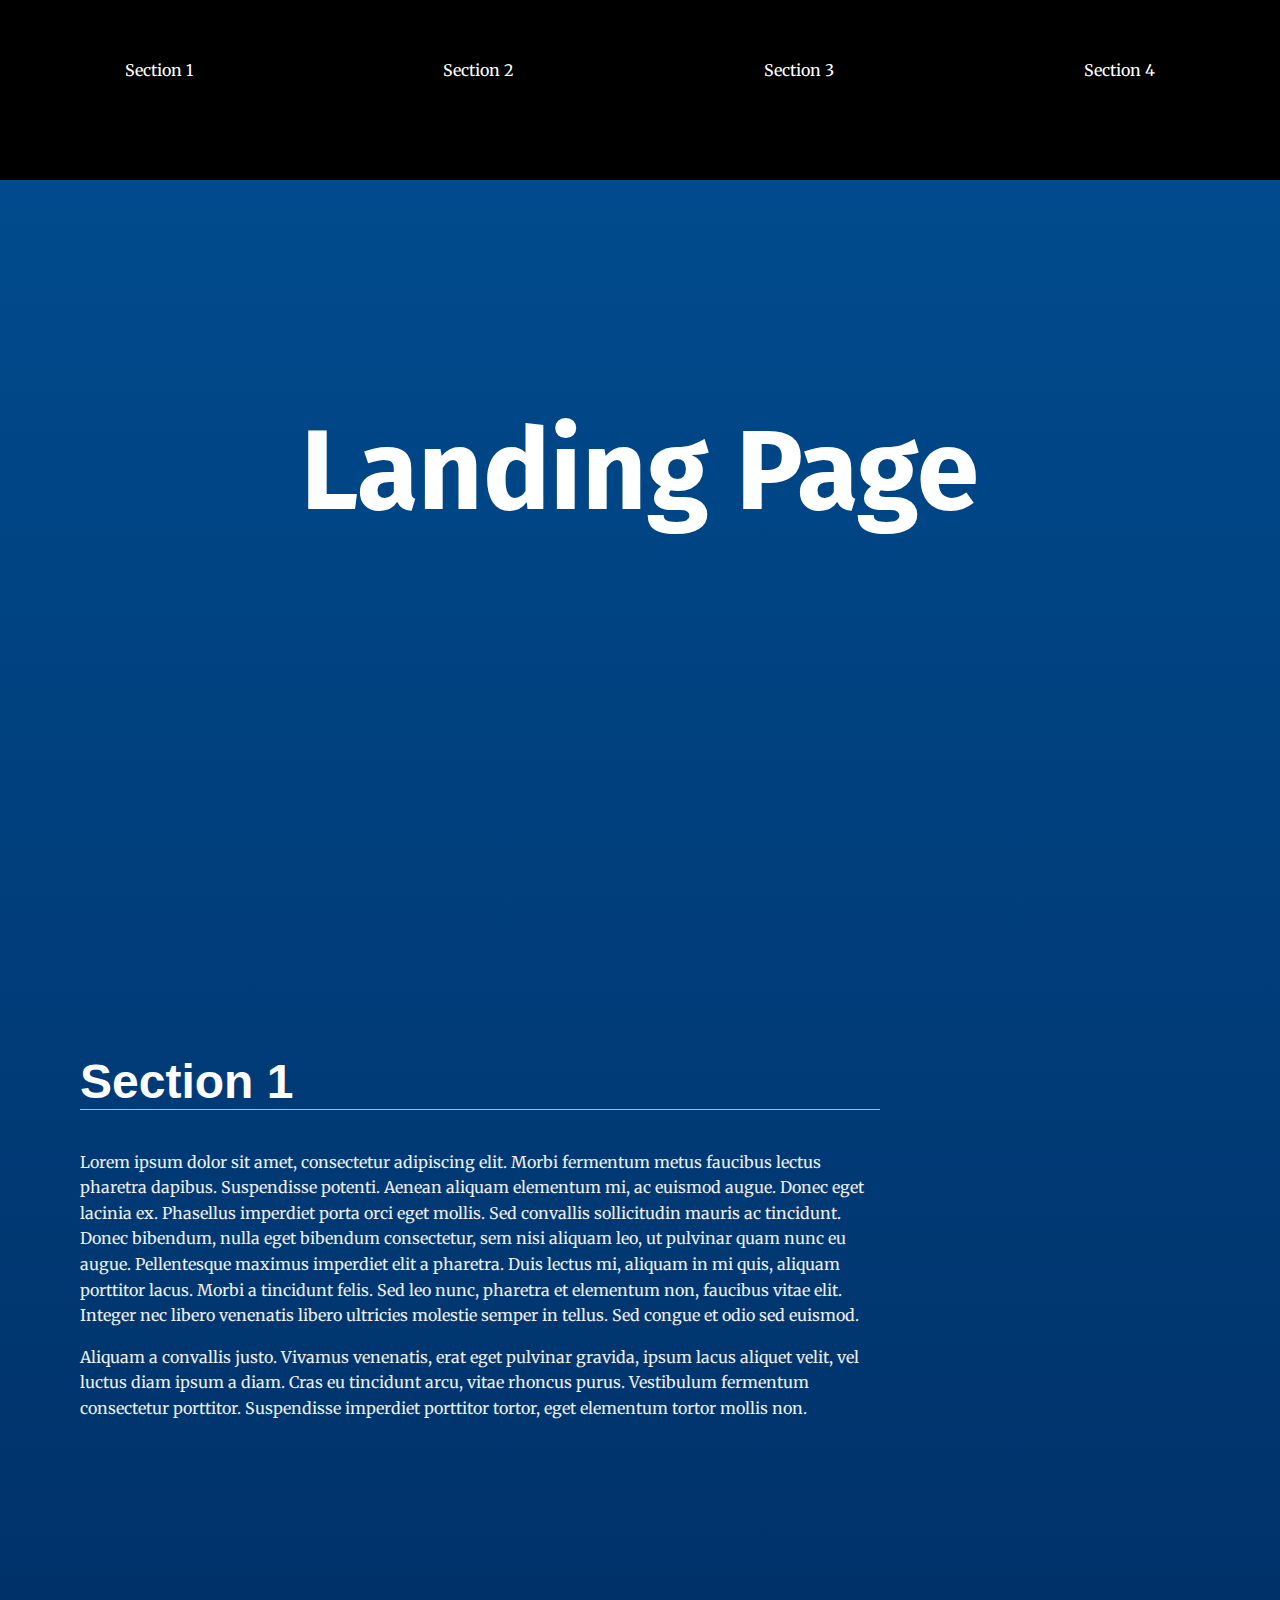
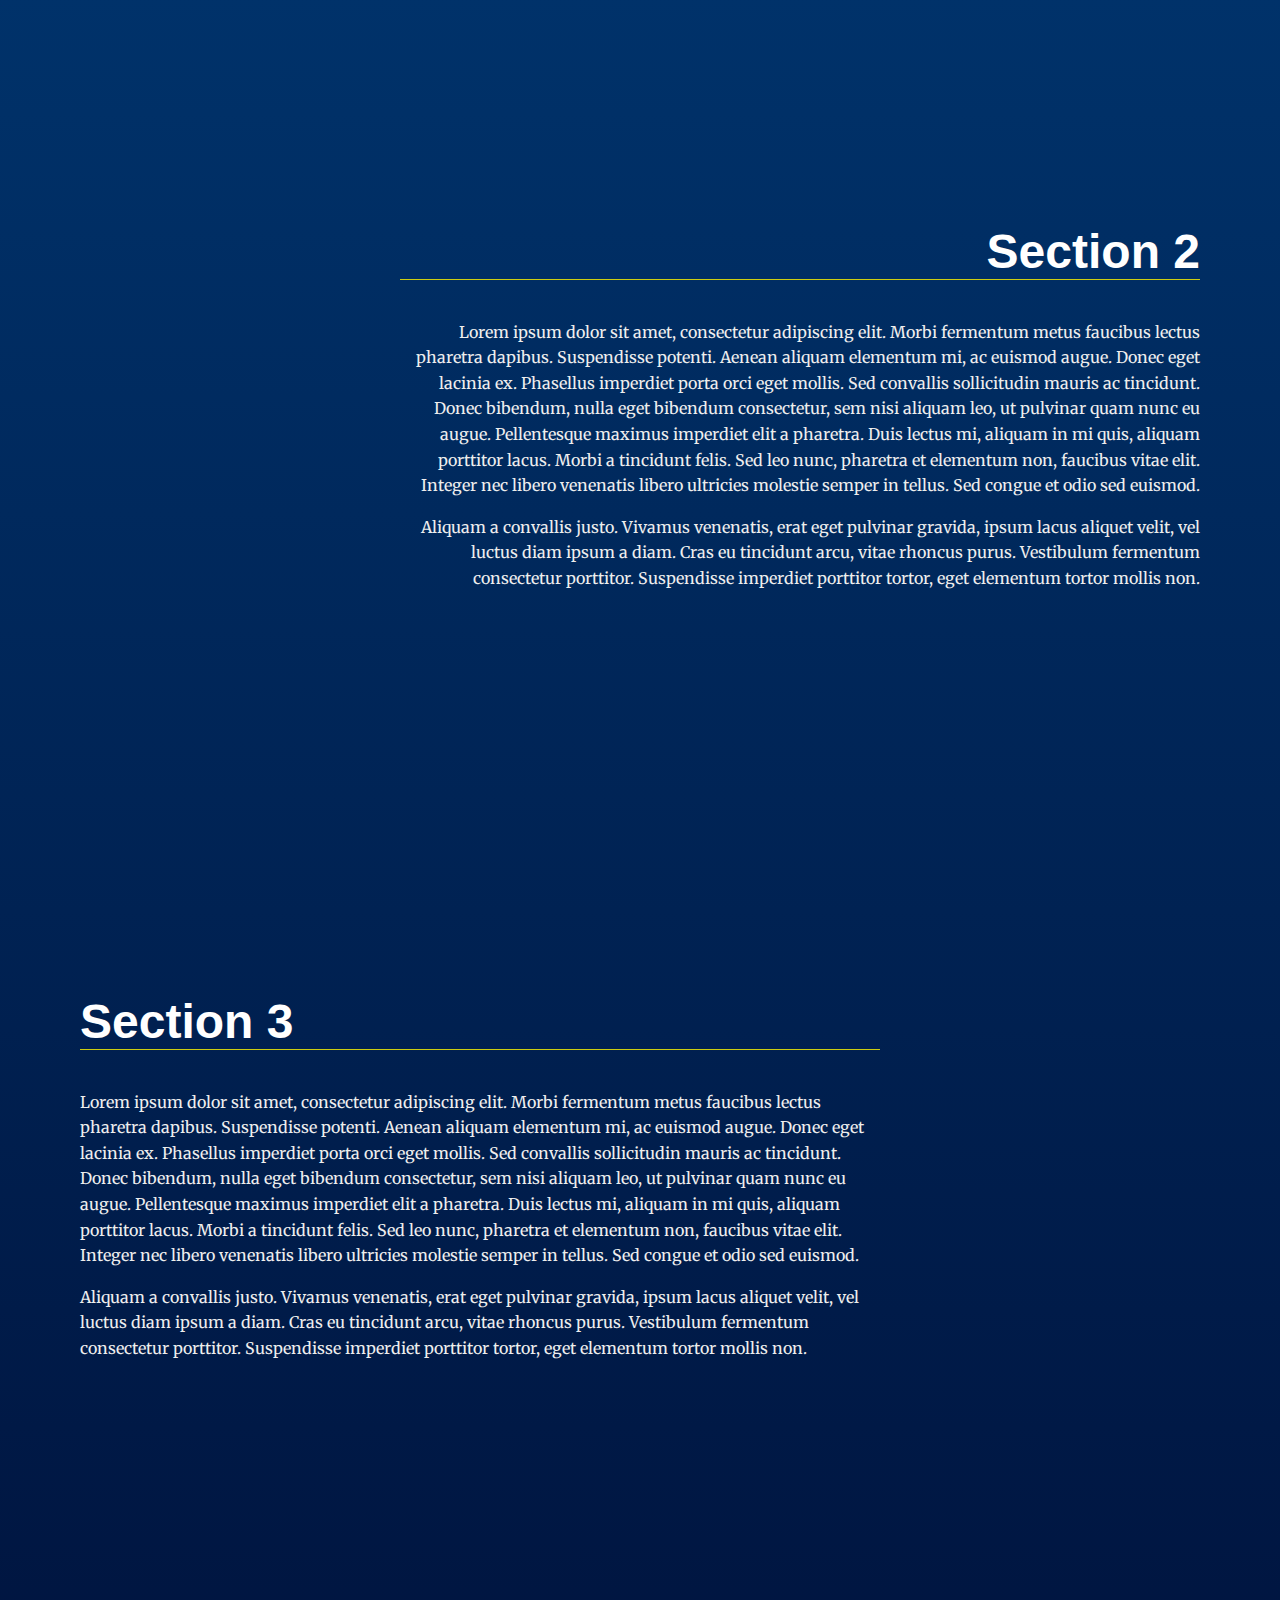
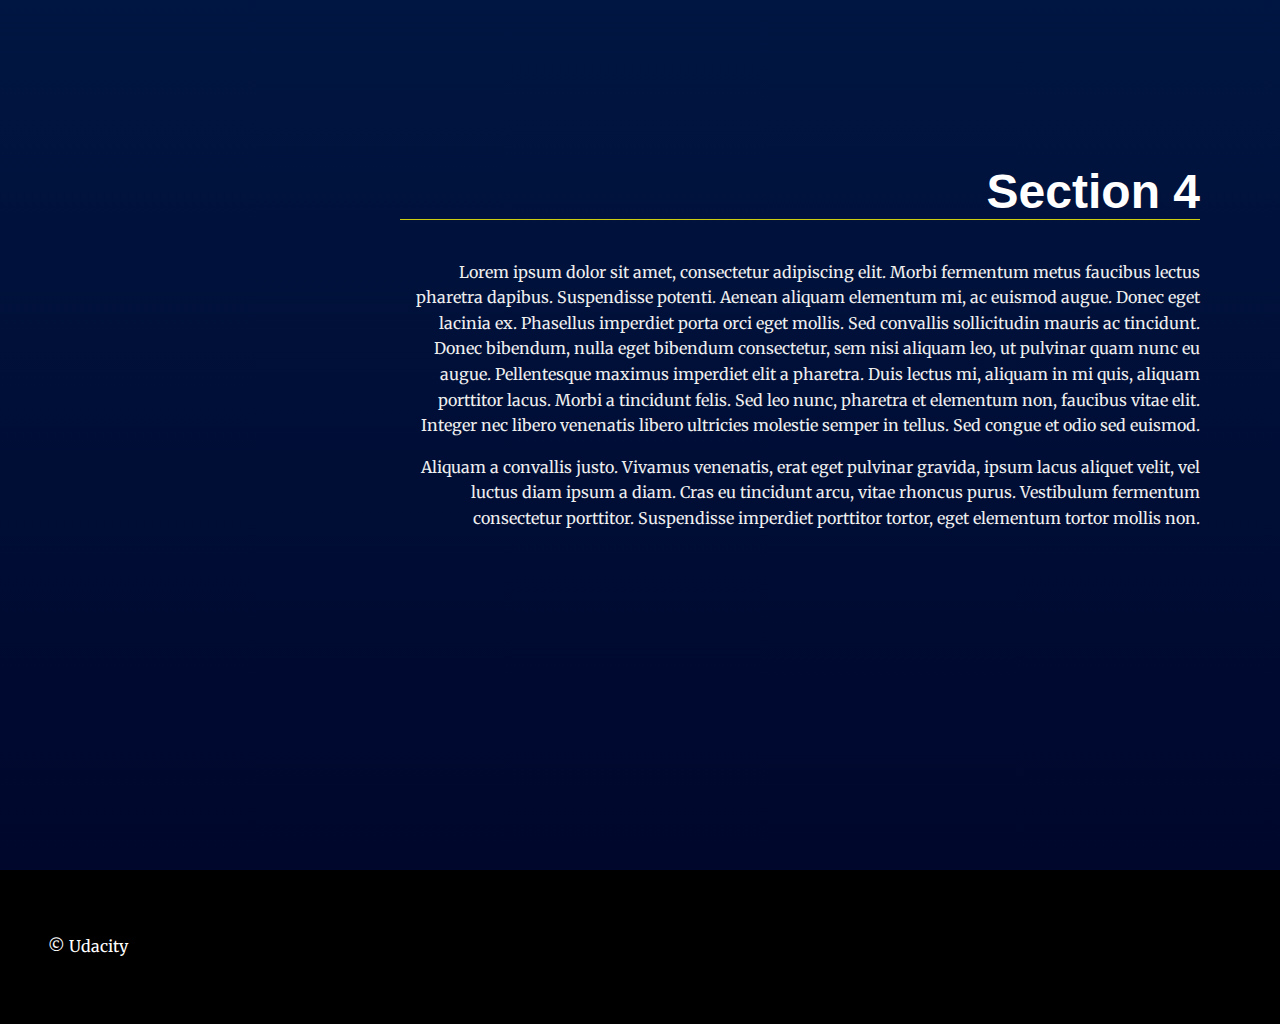
==== P1-Landing-Page/index.html @ 1a3c3875 "first commit" ====
<!DOCTYPE html>
<html lang="en">
<head>
  <meta charset="UTF-8">
  <meta name="viewport" content="width=device-width, initial-scale=1.0">
  <meta http-equiv="X-UA-Compatible" content="ie=edge">
  <title>Manipulating the DOM</title>
  <link href="https://fonts.googleapis.com/css?family=Fira+Sans:900|Merriweather&display=swap" rel="stylesheet">
  <link href="css/styles.css" rel="stylesheet">
  <script defer src="./js/app.js"></script>
</head>
<body>
  <header class="page__header">
    <nav class="navbar__menu">
      <ul id="navbar__list"></ul>
    </nav>
  </header>
  <main>
    <header class="main__hero">
      <h1>Landing Page</h1>
    </header>
    <section id="section1" data-nav="Section 1">
      <div class="landing__container">
        <h2>Section 1</h2>
        <p>
          Lorem ipsum dolor sit amet, consectetur adipiscing elit. Morbi fermentum metus faucibus lectus pharetra dapibus. Suspendisse potenti. Aenean aliquam elementum mi, ac euismod augue. Donec eget lacinia ex. Phasellus imperdiet porta orci eget mollis. Sed convallis sollicitudin mauris ac tincidunt. Donec bibendum, nulla eget bibendum consectetur, sem nisi aliquam leo, ut pulvinar quam nunc eu augue. Pellentesque maximus imperdiet elit a pharetra. Duis lectus mi, aliquam in mi quis, aliquam porttitor lacus. Morbi a tincidunt felis. Sed leo nunc, pharetra et elementum non, faucibus vitae elit. Integer nec libero venenatis libero ultricies molestie semper in tellus. Sed congue et odio sed euismod.</p>

        <p>
          Aliquam a convallis justo. Vivamus venenatis, erat eget pulvinar gravida, ipsum lacus aliquet velit, vel luctus diam ipsum a diam. Cras eu tincidunt arcu, vitae rhoncus purus. Vestibulum fermentum consectetur porttitor. Suspendisse imperdiet porttitor tortor, eget elementum tortor mollis non. </p>
      </div>
    </section>
    <section id="section2" data-nav="Section 2">
      <div class="landing__container">
        <h2>Section 2</h2>
        <p>
          Lorem ipsum dolor sit amet, consectetur adipiscing elit. Morbi fermentum metus faucibus lectus pharetra dapibus. Suspendisse potenti. Aenean aliquam elementum mi, ac euismod augue. Donec eget lacinia ex. Phasellus imperdiet porta orci eget mollis. Sed convallis sollicitudin mauris ac tincidunt. Donec bibendum, nulla eget bibendum consectetur, sem nisi aliquam leo, ut pulvinar quam nunc eu augue. Pellentesque maximus imperdiet elit a pharetra. Duis lectus mi, aliquam in mi quis, aliquam porttitor lacus. Morbi a tincidunt felis. Sed leo nunc, pharetra et elementum non, faucibus vitae elit. Integer nec libero venenatis libero ultricies molestie semper in tellus. Sed congue et odio sed euismod.</p>

        <p>
          Aliquam a convallis justo. Vivamus venenatis, erat eget pulvinar gravida, ipsum lacus aliquet velit, vel luctus diam ipsum a diam. Cras eu tincidunt arcu, vitae rhoncus purus. Vestibulum fermentum consectetur porttitor. Suspendisse imperdiet porttitor tortor, eget elementum tortor mollis non.</p>
      </div>
    </section>
    <section id="section3" data-nav="Section 3">
      <div class="landing__container">
        <h2>Section 3</h2>
        <p>
          Lorem ipsum dolor sit amet, consectetur adipiscing elit. Morbi fermentum metus faucibus lectus pharetra dapibus. Suspendisse potenti. Aenean aliquam elementum mi, ac euismod augue. Donec eget lacinia ex. Phasellus imperdiet porta orci eget mollis. Sed convallis sollicitudin mauris ac tincidunt. Donec bibendum, nulla eget bibendum consectetur, sem nisi aliquam leo, ut pulvinar quam nunc eu augue. Pellentesque maximus imperdiet elit a pharetra. Duis lectus mi, aliquam in mi quis, aliquam porttitor lacus. Morbi a tincidunt felis. Sed leo nunc, pharetra et elementum non, faucibus vitae elit. Integer nec libero venenatis libero ultricies molestie semper in tellus. Sed congue et odio sed euismod.</p>

        <p>
          Aliquam a convallis justo. Vivamus venenatis, erat eget pulvinar gravida, ipsum lacus aliquet velit, vel luctus diam ipsum a diam. Cras eu tincidunt arcu, vitae rhoncus purus. Vestibulum fermentum consectetur porttitor. Suspendisse imperdiet porttitor tortor, eget elementum tortor mollis non.</p>
      </div>
    </section>
	    <section id="section4" data-nav="Section 4">
      <div class="landing__container">
        <h2>Section 4</h2>
        <p>
          Lorem ipsum dolor sit amet, consectetur adipiscing elit. Morbi fermentum metus faucibus lectus pharetra dapibus. Suspendisse potenti. Aenean aliquam elementum mi, ac euismod augue. Donec eget lacinia ex. Phasellus imperdiet porta orci eget mollis. Sed convallis sollicitudin mauris ac tincidunt. Donec bibendum, nulla eget bibendum consectetur, sem nisi aliquam leo, ut pulvinar quam nunc eu augue. Pellentesque maximus imperdiet elit a pharetra. Duis lectus mi, aliquam in mi quis, aliquam porttitor lacus. Morbi a tincidunt felis. Sed leo nunc, pharetra et elementum non, faucibus vitae elit. Integer nec libero venenatis libero ultricies molestie semper in tellus. Sed congue et odio sed euismod.</p>

        <p>
          Aliquam a convallis justo. Vivamus venenatis, erat eget pulvinar gravida, ipsum lacus aliquet velit, vel luctus diam ipsum a diam. Cras eu tincidunt arcu, vitae rhoncus purus. Vestibulum fermentum consectetur porttitor. Suspendisse imperdiet porttitor tortor, eget elementum tortor mollis non.</p>
      </div>
    </section>
  </main>
  <footer class="page__footer">
    <p>&copy Udacity</p>
  </footer>

  <a class="backToTop" onclick="scrollToTop()">&uarr;</a>
</body>
</html>
---- P1-Landing-Page/css/styles.css ----
body {
    background: #1a2a6c;
    background: linear-gradient(to top, #000428, #004e92);
    margin: 0;
    font-family: 'Merriweather', serif;
    color: #fff;
}


/* Typeography General*/
h1 {
    font-family: 'Fira Sans', sans-serif;
    font-size: 3em;
    margin: 2em 1rem;
}

@media only screen and (min-width: 35em){
    h1 {
        font-size: 7em;
        margin: 2em 4rem 1em;
    }
}

h2 {
    border-bottom: 1px solid #cc1;
    font-family: 'Oxygen', Sans-Serif;
    font-size: 3em;
    color: #fff;
}

p {
    line-height: 1.6em;
    color: #eee;
}

/* ---- Layout Rules ---- */
main {
    margin: 10vh 1em 10vh;
}

.main__hero {
    min-height: 80vh;
    text-align: center;
    padding-block-start: 10vh;
}

section {
    margin: 50px 0;
    min-height: 80vh;
    position: relative;
    transition: 2s ease-in-out;
}


/* ---- Module Rules ---- */

/* Navigation Styles*/
.navbar__menu {
    margin: 0;
    height: 20vh;
    background-color: #000;
}

.navbar__menu ul {
    margin: 0;
    width: 100%;
    height: 100%;
    display: flex;
    padding-left: 0;
    justify-content: space-around;
}

.navbar__menu li {
    cursor: pointer;
    display: inline-block;
    padding-block-start: 60px;
}

.navbar__menu .menu__link {
    display: block;
    padding: 1em;
    font-weight: bold;
    text-decoration: none;
    color: #000;
}

.navbar__menu .menu__link:hover {
    background: #333;
    color: #fff;
    transition: ease 0.3s all;
}

/* Header Styles */
.page__header {
    background: #fff;
    position: fixed;
    top: 0;
    width: 100%;
    z-index: 5;
}

/* Footer Styles */
.page__footer {
    background: #000;
    padding: 3em;
    color: #fff;
}

.page__footer p{
    color: #fff;
}


/* Back to top Styles */
.backToTop {
  opacity: 0;
  color: #000;
  right: 40px;
  width: 50px;
  height: 50px;
  bottom: 800px;
  display: grid;
  z-index: 10000;
  cursor: pointer;
  position: fixed;
  font-size: 2.2em;
  font-weight: 600;
  text-align: center;
  visibility: hidden;
  border-radius: 50%;
  align-items: center;
  background-color: #fff;
  justify-content: center;
  transition: 0.5s ease-in-out;
}

.backToTop--active {
  opacity: 1;
  bottom: 40px;
  visibility: visible;
}

/* ---- Theme Rules ---- */
/* Landing Container Styles */
.landing__container {
    padding: 1em;
    text-align: left;
}

@media only screen and (min-width: 35em){
    .landing__container {
        max-width: 50em;
        padding: 4em;
    }
}

section:nth-of-type(even) .landing__container {
    margin-right: 0;
    margin-left: auto;
    text-align: right;
}

/* Background Circles */
section:nth-of-type(odd) .landing__container::before {
    content: '';
    background: rgba(255, 255, 255, 0.187);
    position: absolute;
    z-index: -5;
    width: 20vh;
    height: 20vh;
    border-radius: 50%;
    opacity: 0;
    transition: ease 0.5s all;
}

section:nth-of-type(even) .landing__container::before {
    content: '';
    background: rgb(255,255,255);
    background: linear-gradient(0deg, rgba(255,255,255,.1) 0%, rgba(255,255,255,.2) 100%);
    position: absolute;
    top: 3em;
    right: 3em;
    z-index: -5;
    width: 10vh;
    height: 10vh;
    border-radius: 50%;
    opacity: 0;
    transition: ease 0.5s all;
}

section:nth-of-type(3n) .landing__container::after {
    content: '';
    background: rgb(255,255,255);
    background: linear-gradient(0deg, rgba(255,255,255,.1) 0%, rgba(255,255,255,.2) 100%);
    position: absolute;
    right: 0;
    bottom: 0;
    z-index: -5;
    width: 10vh;
    height: 10vh;
    border-radius: 50%;
    opacity: 0;
    transition: ease 0.5s all;
}

section:nth-of-type(3n + 1) .landing__container::after {
    content: '';
    background: rgb(255,255,255);
    background: linear-gradient(0deg, rgba(255,255,255,.1) 0%, rgba(255,255,255,.2) 100%);
    position: absolute;
    right: 20vw;
    bottom: -5em;
    z-index: -5;
    width: 15vh;
    height: 15vh;
    border-radius: 50%;
    opacity: 0;
    transition: ease 0.5s all;
}


/* ---- Theme State Rules ---- */
/* Section Active Styles */
section.section--active {
    background-color: rgba(0, 0, 0, 0.3);
}

section.section--active .landing__container::before {
    opacity: 1;
    animation: rotate 4s linear 0s infinite forwards;
}

section.section--active .landing__container::after {
    opacity: 1;
    animation: rotate 5s linear 0s infinite forwards reverse;
}

/* Section Active Styles Keyframe Animations */
@keyframes rotate {
	from {
		transform: rotate(0deg)
		           translate(-1em)
		           rotate(0deg);
	}
	to {
		transform: rotate(360deg)
		           translate(-1em)
		           rotate(-360deg);
	}
}
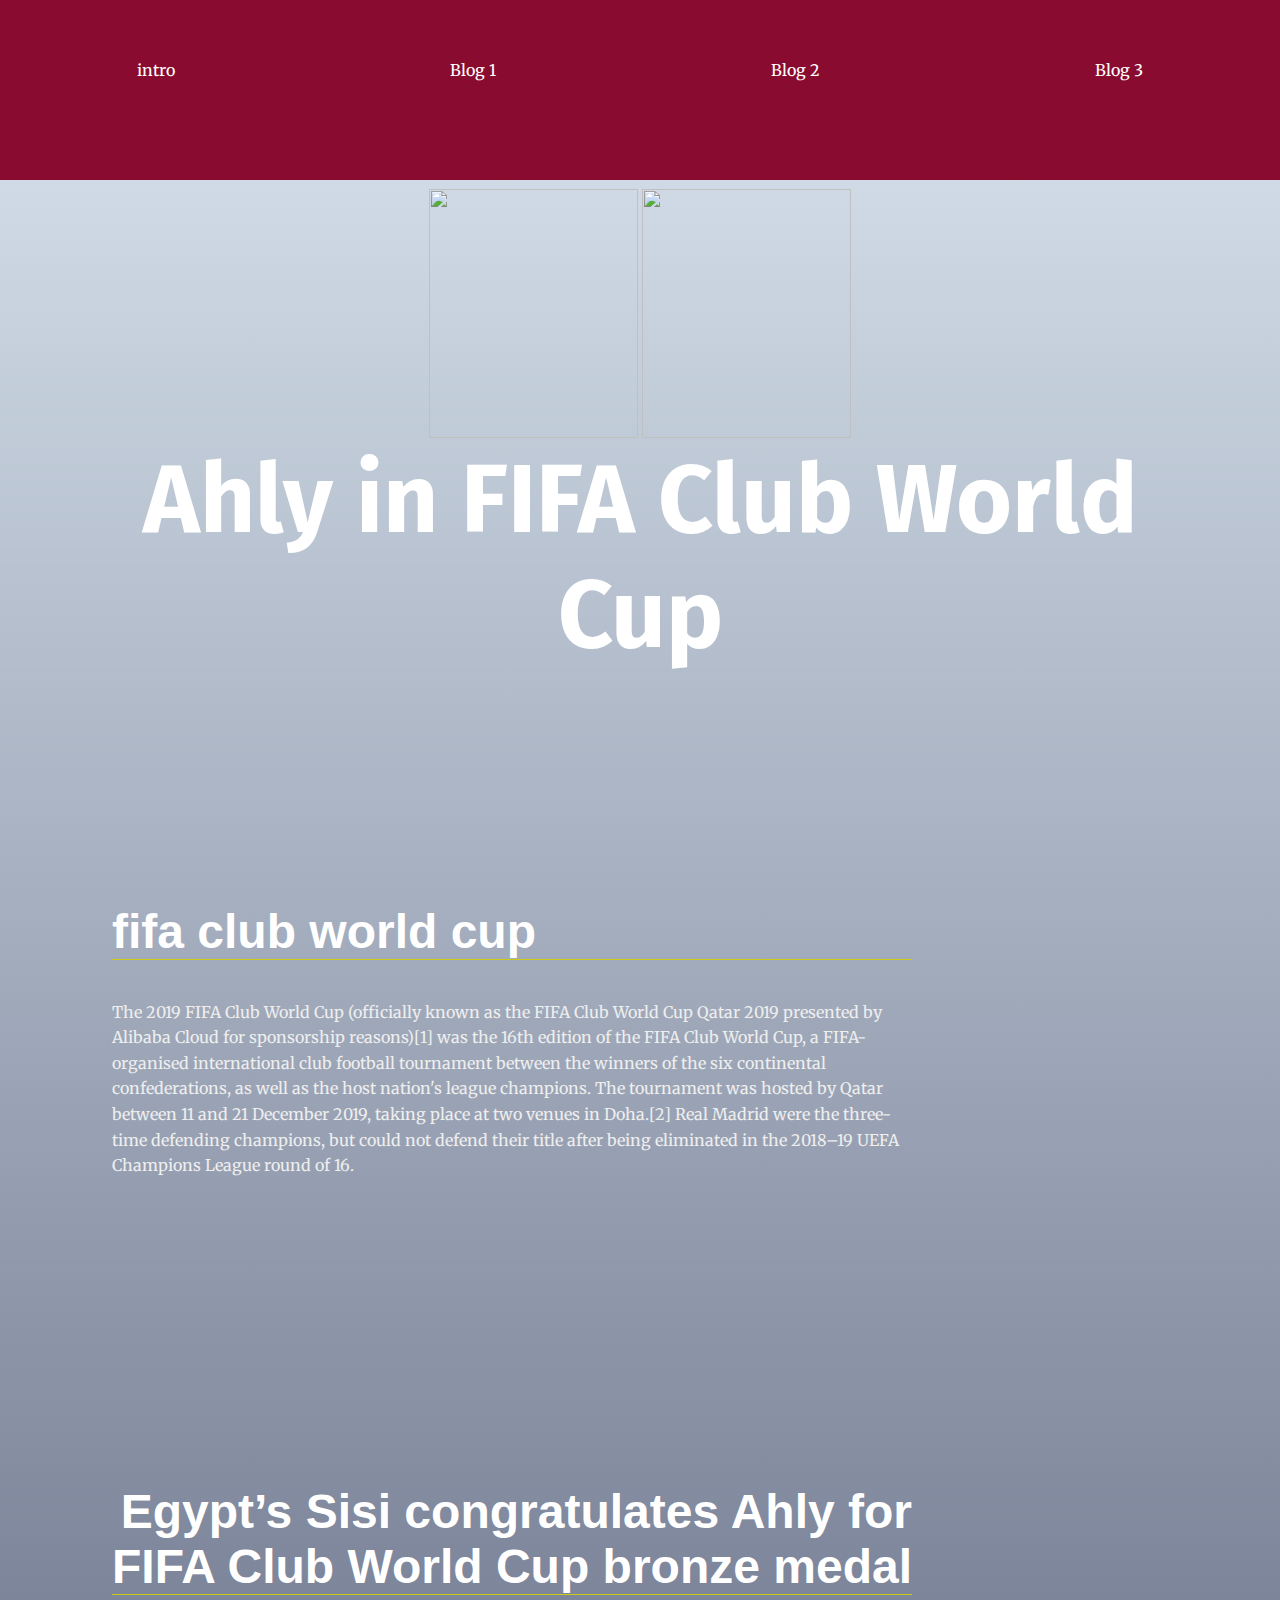
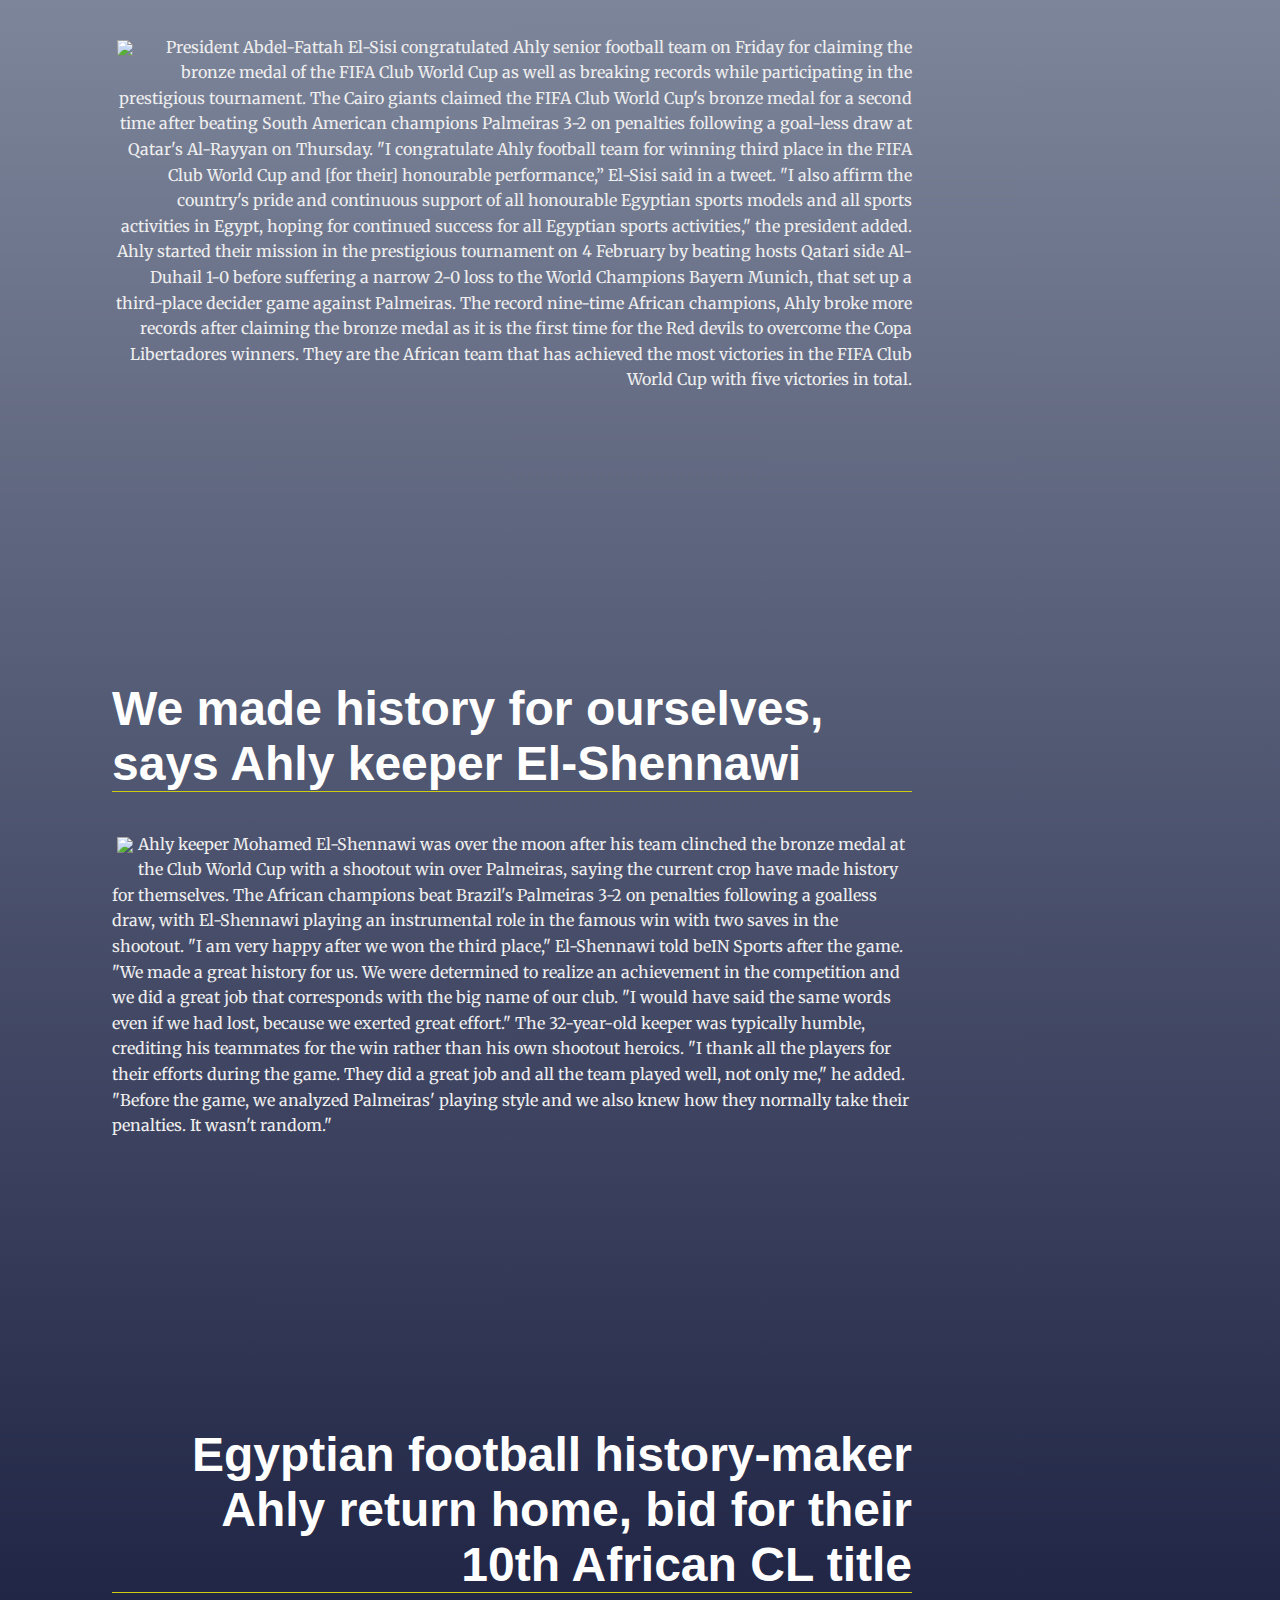
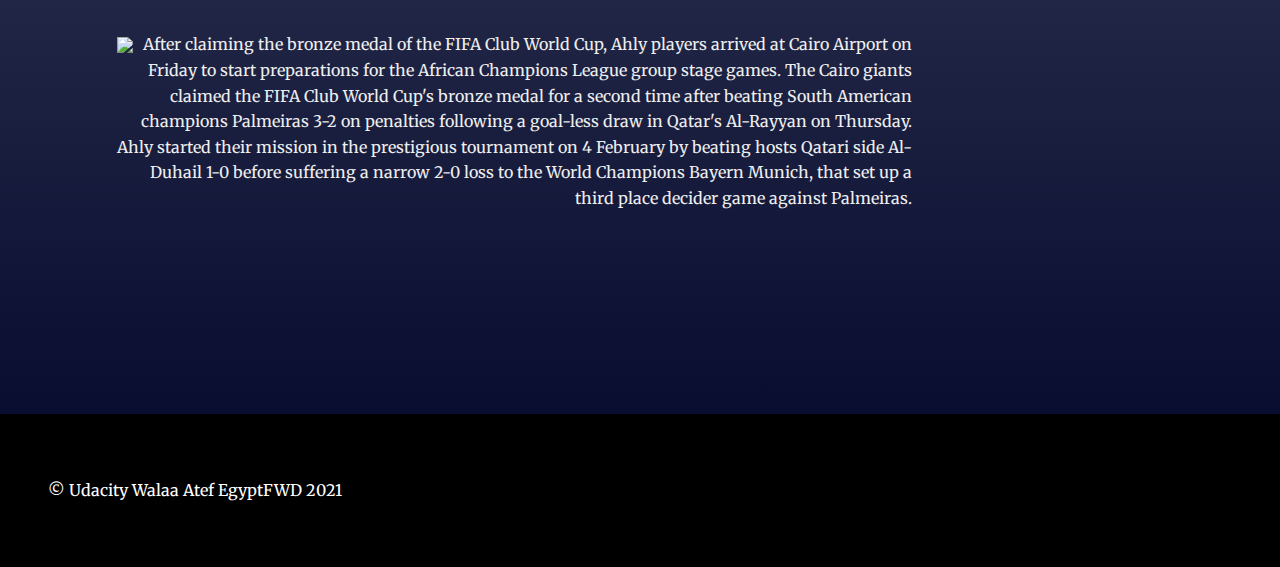
==== commit c195a175: "Second Submission" ====
--- a/P1-Landing-Page/index.html
+++ b/P1-Landing-Page/index.html
@@ -4,7 +4,7 @@
   <meta charset="UTF-8">
   <meta name="viewport" content="width=device-width, initial-scale=1.0">
   <meta http-equiv="X-UA-Compatible" content="ie=edge">
-  <title>Manipulating the DOM</title>
+  <title>Walaa Atef Egypt FWD 2021 -- fifa club world cup</title>
   <link href="https://fonts.googleapis.com/css?family=Fira+Sans:900|Merriweather&display=swap" rel="stylesheet">
   <link href="css/styles.css" rel="stylesheet">
   <script defer src="./js/app.js"></script>
@@ -16,54 +16,82 @@
     </nav>
   </header>
   <main>
-    <header class="main__hero">
-      <h1>Landing Page</h1>
+    <header class="main_b">
+	<img  class="mimg" src="https://upload.wikimedia.org/wikipedia/en/thumb/9/96/2019_FIFA_Club_World_Cup_emblem.svg/209px-2019_FIFA_Club_World_Cup_emblem.svg.png"/>
+      	<img  class="mimg" src="https://upload.wikimedia.org/wikipedia/fr/8/80/Al_Ahly_SC_%28logo%29.svg"/>
+
+	  <h1>Ahly in FIFA Club World Cup</h1>
     </header>
-    <section id="section1" data-nav="Section 1">
+    <section id="section1" data-nav="intro">
       <div class="landing__container">
-        <h2>Section 1</h2>
+        <h2>fifa club world cup</h2>
         <p>
-          Lorem ipsum dolor sit amet, consectetur adipiscing elit. Morbi fermentum metus faucibus lectus pharetra dapibus. Suspendisse potenti. Aenean aliquam elementum mi, ac euismod augue. Donec eget lacinia ex. Phasellus imperdiet porta orci eget mollis. Sed convallis sollicitudin mauris ac tincidunt. Donec bibendum, nulla eget bibendum consectetur, sem nisi aliquam leo, ut pulvinar quam nunc eu augue. Pellentesque maximus imperdiet elit a pharetra. Duis lectus mi, aliquam in mi quis, aliquam porttitor lacus. Morbi a tincidunt felis. Sed leo nunc, pharetra et elementum non, faucibus vitae elit. Integer nec libero venenatis libero ultricies molestie semper in tellus. Sed congue et odio sed euismod.</p>
+The 2019 FIFA Club World Cup (officially known as the FIFA Club World Cup Qatar 2019 presented by Alibaba Cloud for sponsorship reasons)[1] was the 16th edition of the FIFA Club World Cup, a FIFA-organised international club football tournament between the winners of the six continental confederations, as well as the host nation's league champions. The tournament was hosted by Qatar between 11 and 21 December 2019, taking place at two venues in Doha.[2]
 
+Real Madrid were the three-time defending champions, but could not defend their title after being eliminated in the 2018–19 UEFA Champions League round of 16.
         <p>
-          Aliquam a convallis justo. Vivamus venenatis, erat eget pulvinar gravida, ipsum lacus aliquet velit, vel luctus diam ipsum a diam. Cras eu tincidunt arcu, vitae rhoncus purus. Vestibulum fermentum consectetur porttitor. Suspendisse imperdiet porttitor tortor, eget elementum tortor mollis non. </p>
+		
       </div>
     </section>
-    <section id="section2" data-nav="Section 2">
+    <section id="b1" data-nav="Blog 1">
       <div class="landing__container">
-        <h2>Section 2</h2>
+        <h2>Egypt’s Sisi congratulates Ahly for FIFA Club World Cup bronze medal</h2>
         <p>
-          Lorem ipsum dolor sit amet, consectetur adipiscing elit. Morbi fermentum metus faucibus lectus pharetra dapibus. Suspendisse potenti. Aenean aliquam elementum mi, ac euismod augue. Donec eget lacinia ex. Phasellus imperdiet porta orci eget mollis. Sed convallis sollicitudin mauris ac tincidunt. Donec bibendum, nulla eget bibendum consectetur, sem nisi aliquam leo, ut pulvinar quam nunc eu augue. Pellentesque maximus imperdiet elit a pharetra. Duis lectus mi, aliquam in mi quis, aliquam porttitor lacus. Morbi a tincidunt felis. Sed leo nunc, pharetra et elementum non, faucibus vitae elit. Integer nec libero venenatis libero ultricies molestie semper in tellus. Sed congue et odio sed euismod.</p>
+			<img class="bimg" src="http://english.ahram.org.eg/Media/News/2021/2/12/2021-637487413995904044-590.jpg"/>
+			President Abdel-Fattah El-Sisi congratulated Ahly senior football team on Friday for claiming the bronze medal of the FIFA Club World Cup as well as breaking records while participating in the prestigious tournament.
 
+			The Cairo giants claimed the FIFA Club World Cup's bronze medal for a second time after beating South American champions Palmeiras 3-2 on penalties following a goal-less draw at Qatar's Al-Rayyan on Thursday.
+
+			"I congratulate Ahly football team for winning third place in the FIFA Club World Cup and [for their] honourable performance,” El-Sisi said in a tweet.
+
+			"I also affirm the country's pride and continuous support of all honourable Egyptian sports models and all sports activities in Egypt, hoping for continued success for all Egyptian sports activities," the president added.
+
+			Ahly started their mission in the prestigious tournament on 4 February by beating hosts Qatari side Al-Duhail 1-0 before suffering a narrow 2-0 loss to the World Champions Bayern Munich, that set up a third-place decider game against Palmeiras.
+
+			The record nine-time African champions, Ahly broke more records after claiming the bronze medal as it is the first time for the Red devils to overcome the Copa Libertadores winners. They are the African team that has achieved the most victories in the FIFA Club World Cup with five victories in total.
         <p>
-          Aliquam a convallis justo. Vivamus venenatis, erat eget pulvinar gravida, ipsum lacus aliquet velit, vel luctus diam ipsum a diam. Cras eu tincidunt arcu, vitae rhoncus purus. Vestibulum fermentum consectetur porttitor. Suspendisse imperdiet porttitor tortor, eget elementum tortor mollis non.</p>
+
+
       </div>
     </section>
-    <section id="section3" data-nav="Section 3">
+    <section id="b2" data-nav="Blog 2">
       <div class="landing__container">
-        <h2>Section 3</h2>
+        <h2>We made history for ourselves, says Ahly keeper El-Shennawi</h2>
         <p>
-          Lorem ipsum dolor sit amet, consectetur adipiscing elit. Morbi fermentum metus faucibus lectus pharetra dapibus. Suspendisse potenti. Aenean aliquam elementum mi, ac euismod augue. Donec eget lacinia ex. Phasellus imperdiet porta orci eget mollis. Sed convallis sollicitudin mauris ac tincidunt. Donec bibendum, nulla eget bibendum consectetur, sem nisi aliquam leo, ut pulvinar quam nunc eu augue. Pellentesque maximus imperdiet elit a pharetra. Duis lectus mi, aliquam in mi quis, aliquam porttitor lacus. Morbi a tincidunt felis. Sed leo nunc, pharetra et elementum non, faucibus vitae elit. Integer nec libero venenatis libero ultricies molestie semper in tellus. Sed congue et odio sed euismod.</p>
+			<img class="bimg" src="http://english.ahram.org.eg/Media/News/2021/2/11/2021-637486697666930287-693.jpg"/>
+			Ahly keeper Mohamed El-Shennawi was over the moon after his team clinched the bronze medal at the Club World Cup with a shootout win over Palmeiras, saying the current crop have made history for themselves.
+			The African champions beat Brazil's Palmeiras 3-2 on penalties following a goalless draw, with El-Shennawi playing an instrumental role in the famous win with two saves in the shootout.
 
+			"I am very happy after we won the third place," El-Shennawi told beIN Sports after the game.
+
+			"We made a great history for us. We were determined to realize an achievement in the competition and we did a great job that corresponds with the big name of our club.
+
+			"I would have said the same words even if we had lost, because we exerted great effort."
+
+			The 32-year-old keeper was typically humble, crediting his teammates for the win rather than his own shootout heroics.
+
+			"I thank all the players for their efforts during the game. They did a great job and all the team played well, not only me," he added.
+
+			"Before the game, we analyzed Palmeiras' playing style and we also knew how they normally take their penalties. It wasn't random."
         <p>
-          Aliquam a convallis justo. Vivamus venenatis, erat eget pulvinar gravida, ipsum lacus aliquet velit, vel luctus diam ipsum a diam. Cras eu tincidunt arcu, vitae rhoncus purus. Vestibulum fermentum consectetur porttitor. Suspendisse imperdiet porttitor tortor, eget elementum tortor mollis non.</p>
       </div>
     </section>
-	    <section id="section4" data-nav="Section 4">
+	    <section id="b3" data-nav="Blog 3">
       <div class="landing__container">
-        <h2>Section 4</h2>
+        <h2>Egyptian football history-maker Ahly return home, bid for their 10th African CL title</h2>
         <p>
-          Lorem ipsum dolor sit amet, consectetur adipiscing elit. Morbi fermentum metus faucibus lectus pharetra dapibus. Suspendisse potenti. Aenean aliquam elementum mi, ac euismod augue. Donec eget lacinia ex. Phasellus imperdiet porta orci eget mollis. Sed convallis sollicitudin mauris ac tincidunt. Donec bibendum, nulla eget bibendum consectetur, sem nisi aliquam leo, ut pulvinar quam nunc eu augue. Pellentesque maximus imperdiet elit a pharetra. Duis lectus mi, aliquam in mi quis, aliquam porttitor lacus. Morbi a tincidunt felis. Sed leo nunc, pharetra et elementum non, faucibus vitae elit. Integer nec libero venenatis libero ultricies molestie semper in tellus. Sed congue et odio sed euismod.</p>
-
+			<img class="bimg" src="http://english.ahram.org.eg/Media/News/2021/2/12/2021-637487359163792604-379.jpg"/>
+			After claiming the bronze medal of the FIFA Club World Cup, Ahly players arrived at Cairo Airport on Friday to start preparations for the African Champions League group stage games.
+			The Cairo giants claimed the FIFA Club World Cup's bronze medal for a second time after beating South American champions Palmeiras 3-2 on penalties following a goal-less draw in Qatar's Al-Rayyan on Thursday.
+			Ahly started their mission in the prestigious tournament on 4 February by beating hosts Qatari side Al-Duhail 1-0 before suffering a narrow 2-0 loss to the World Champions Bayern Munich, that set up a third place decider game against Palmeiras.
         <p>
-          Aliquam a convallis justo. Vivamus venenatis, erat eget pulvinar gravida, ipsum lacus aliquet velit, vel luctus diam ipsum a diam. Cras eu tincidunt arcu, vitae rhoncus purus. Vestibulum fermentum consectetur porttitor. Suspendisse imperdiet porttitor tortor, eget elementum tortor mollis non.</p>
       </div>
     </section>
   </main>
   <footer class="page__footer">
-    <p>&copy Udacity</p>
+    <p>&copy Udacity Walaa Atef EgyptFWD 2021</p>
   </footer>
 
-  <a class="backToTop" onclick="scrollToTop()">&uarr;</a>
+  <a class="backTop" onclick="scrollToTop()">&uarr;</a>
 </body>
 </html>
--- a/P1-Landing-Page/css/styles.css
+++ b/P1-Landing-Page/css/styles.css
@@ -1,6 +1,6 @@
 body {
     background: #1a2a6c;
-    background: linear-gradient(to top, #000428, #004e92);
+    background: linear-gradient(to top, #000428, #004e9226);
     margin: 0;
     font-family: 'Merriweather', serif;
     color: #fff;
@@ -14,10 +14,15 @@
     margin: 2em 1rem;
 }
 
+.bimg{
+	    float: left;
+    padding: 5px;
+}
+
 @media only screen and (min-width: 35em){
     h1 {
-        font-size: 7em;
-        margin: 2em 4rem 1em;
+           font-size: 6em;
+			margin: 0em 4rem 1em;
     }
 }
 
@@ -38,15 +43,19 @@
     margin: 10vh 1em 10vh;
 }
 
-.main__hero {
-    min-height: 80vh;
+.main_b {
+    min-height: 50vh;
     text-align: center;
-    padding-block-start: 10vh;
+    padding-block-start: 11vh;
+}
+.mimg {
+    width:209px;
+	height:249px;
 }
 
 section {
-    margin: 50px 0;
-    min-height: 80vh;
+    margin: 40px 0;
+    min-height: 60vh;
     position: relative;
     transition: 2s ease-in-out;
 }
@@ -58,7 +67,7 @@
 .navbar__menu {
     margin: 0;
     height: 20vh;
-    background-color: #000;
+    background-color: #890c30;
 }
 
 .navbar__menu ul {
@@ -112,7 +121,7 @@
 
 
 /* Back to top Styles */
-.backToTop {
+.backTop {
   opacity: 0;
   color: #000;
   right: 40px;
@@ -134,7 +143,7 @@
   transition: 0.5s ease-in-out;
 }
 
-.backToTop--active {
+.backTop--active {
   opacity: 1;
   bottom: 40px;
   visibility: visible;
@@ -150,13 +159,13 @@
 @media only screen and (min-width: 35em){
     .landing__container {
         max-width: 50em;
-        padding: 4em;
+        padding: 6em;
     }
 }
 
 section:nth-of-type(even) .landing__container {
-    margin-right: 0;
-    margin-left: auto;
+    margin-left: 0;
+    margin-right: auto;
     text-align: right;
 }
 
